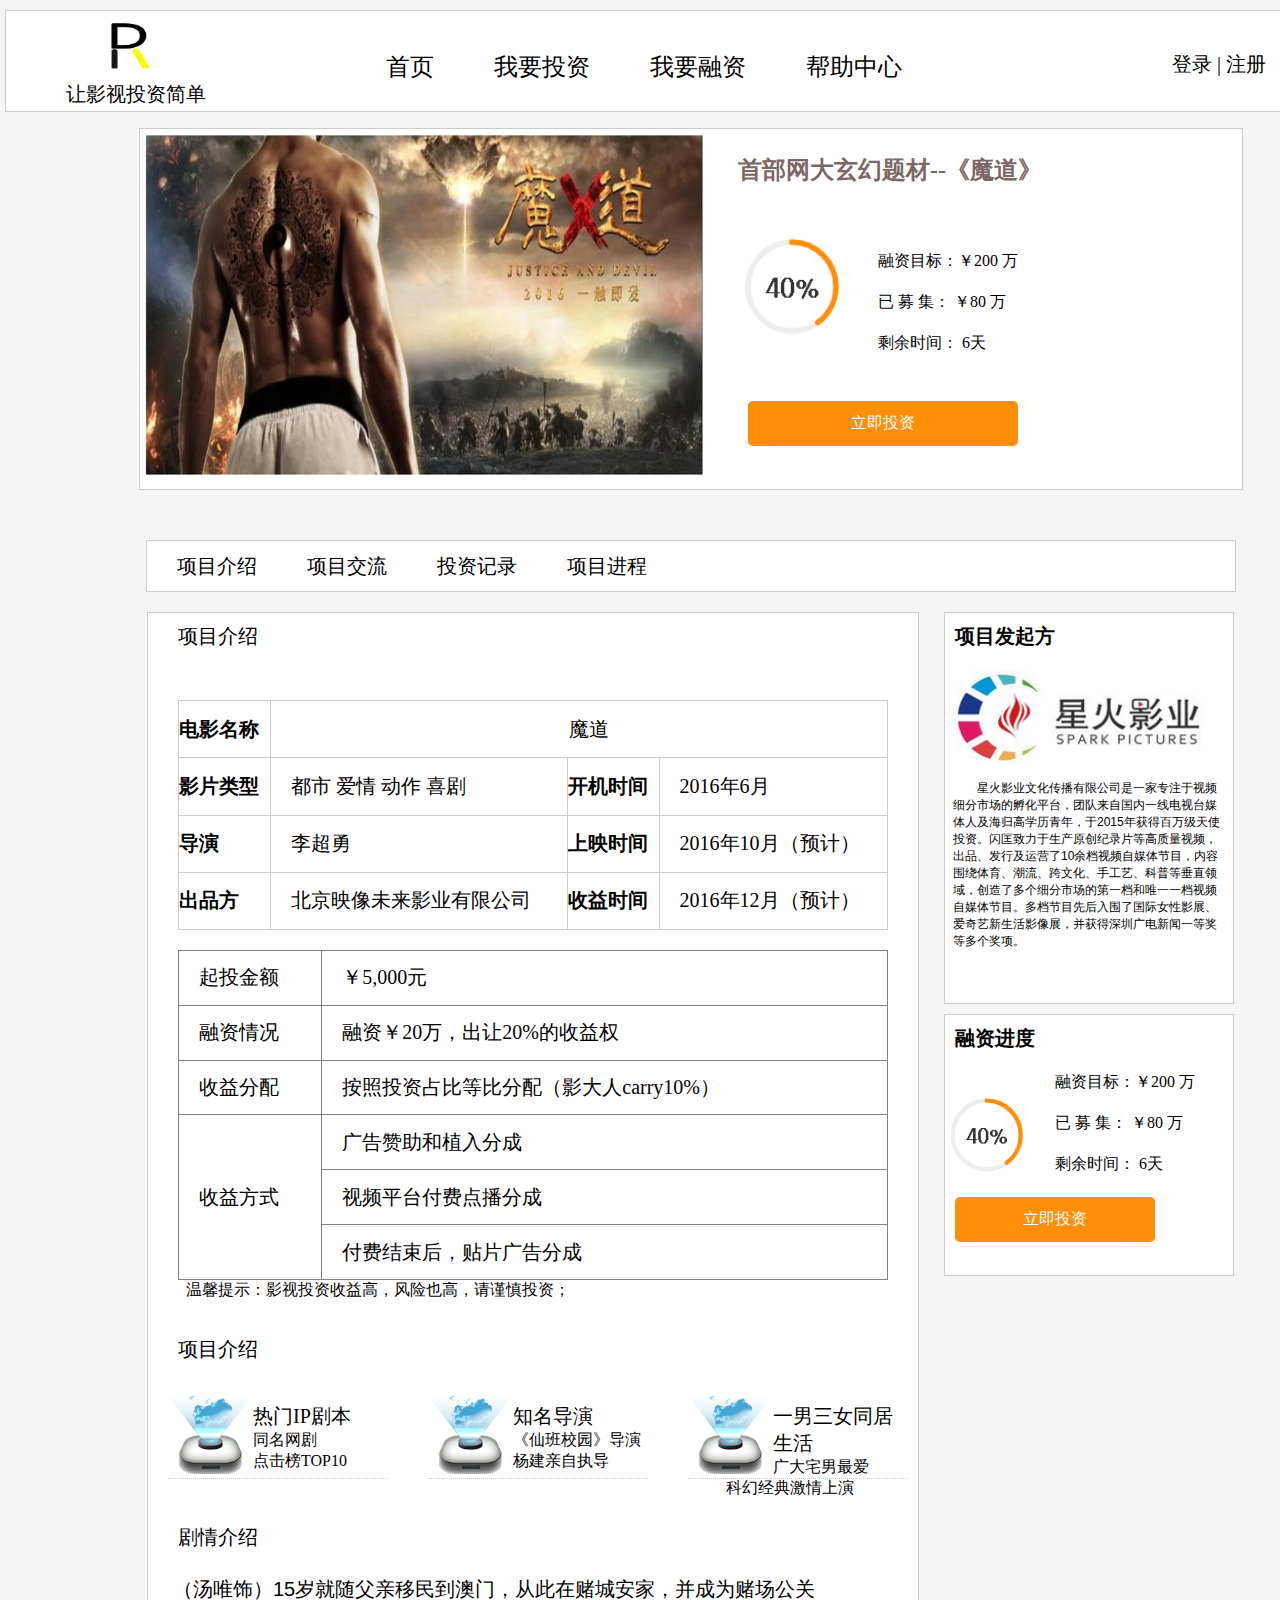
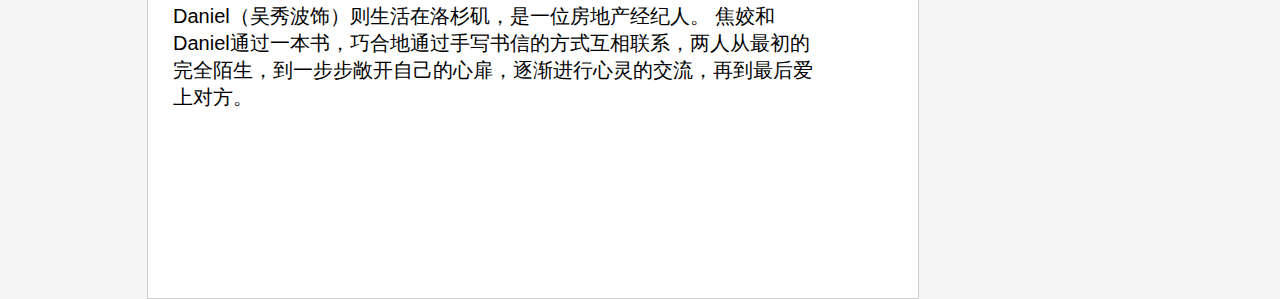
==== YDR/xmxq/xmxq.html @ 6dcab641 "the third" ====
<!DOCTYPE html>
<html>
<head>
    <title>投资记录</title>
    <meta charset="utf-8">
    <link rel="stylesheet" type="text/css" href="xmxq.css">
</head>
<body>
    <div class="nav">
       <div class="logo">
          <div class="home-logo"></div>
          <p>让影视投资简单</p>
       </div>
       <div class="nav-bar">
          <ul>
           <li><a href="#">首页</a></li>
           <li><a href="#">我要投资</a></li>
           <li><a href="#">我要融资</a></li>
           <li><a href="#">帮助中心</a></li>
         </ul>
       </div>
       <div class="login">
           <a href="login.html">登录</a> | <a href="login.html">注册</a> 
       </div>
    <div>

    <div class="md">
        <img src="images/md.jpg" id="pic">
        <div id="text">
            <h5>首部网大玄幻题材--《魔道》</h5>
            <div id="blank"></div>
            <div id="bfb"><img src="images/40.png" ></div>
            <div id="list">
                <ul>
                    <li>融资目标：￥200 万</li>
                    <li> 已  募  集：  ￥80 万</li>
                    <li>剩余时间：   6天</li>
                </ul>
            </div>
            <button type="button">立即投资</button>
        </div>
    </div>

    <div id="title">
        <ul>
            <li>项目介绍</li>
            <li>项目交流</li>
            <li>投资记录</li>
            <li>项目进程</li>
        </ul>
    </div>

    <div id="xm">
        <div id="jl">
             <h5>项目介绍</h5>
             <table bordercolor='#ccc' border='1' style="border-collapse: collapse" align="center" id="t1">
                    <tr>
                        <th>电影名称</th>
                        <td colspan="3" align="center">魔道</td>
                    </tr>
                    <tr>
                        <th>   影片类型</th>
                        <td>   都市 爱情 动作 喜剧</td>
                        <th>   开机时间</th>
                        <td>   2016年6月</td>
                    </tr>
                    <tr>
                        <th>   导演</th>
                        <td>   李超勇</td>
                        <th>   上映时间</th>
                        <td>   2016年10月（预计）</td>
                    </tr>
                    <tr>
                        <th>   出品方</th>
                        <td>   北京映像未来影业有限公司</td>
                        <th>   收益时间</th>
                        <td>   2016年12月（预计）</td>
                    </tr>
            </table>

            <table border='1' style="border-collapse: collapse" align="center" id="t2">
              <tr>
                  <td>起投金额</td>
                  <td>￥5,000元</td>
              </tr>
               <tr>
                  <td>融资情况</td>
                  <td>融资￥20万，出让20%的收益权</td>
              </tr>
               <tr>
                  <td>收益分配</td>
                  <td>按照投资占比等比分配（影大人carry10%）</td>
              </tr>
               <tr>
                  <td rowspan="3">收益方式</td>
                  <td>广告赞助和植入分成</td>
              </tr>
               <tr>
                  <td>视频平台付费点播分成</td>
              </tr>
               <tr>
                  <td>付费结束后，贴片广告分成</td>
              </tr>

           </table>
           <h6>温馨提示：影视投资收益高，风险也高，请谨慎投资；</h6>

           <div id="xmld">
              <h5>项目介绍</h5>
               <div id="box">   
                  <div class="box">
                      <img src="images/icon1.png">
                      <h5>热门IP剧本</h5>
                      <h6>同名网剧</h6>
                      <h6>点击榜TOP10</h6>
                  </div>
                  <div class="box">
                      <img src="images/icon1.png">
                      <h5>知名导演</h5>
                      <h6>《仙班校园》导演</h6>
                      <h6>杨建亲自执导</h6>
                  </div> 
                   <div class="box" id="blast">
                      <img src="images/icon1.png">
                      <h5>一男三女同居生活</h5>
                      <h6>广大宅男最爱</h6>
                      <h6>科幻经典激情上演</h6>
                  </div>
              </div>
           </div>
           <!-- <div id="clear"></div>   ？出现在box上面 -->
           <div id="jqjs">
               <h5>剧情介绍</h5>
               <div id="js">
                   <p>（汤唯饰）15岁就随父亲移民到澳门，从此在赌城安家，并成为赌场公关Daniel（吴秀波饰）则生活在洛杉矶，是一位房地产经纪人。
                    焦姣和Daniel通过一本书，巧合地通过手写书信的方式互相联系，两人从最初的完全陌生，到一步步敞开自己的心扉，逐渐进行心灵的交流，再到最后爱上对方。
                    </p>
               </div>
            </div>

        </div>

        <div id="xx">
            <div id="xh">
                <h6>项目发起方</h6>
                <img src="images/xhyy.png">
                <p>星火影业文化传播有限公司是一家专注于视频细分市场的孵化平台，团队来自国内一线电视台媒体人及海归高学历青年，于2015年获得百万级天使投资。闪匡致力于生产原创纪录片等高质量视频，出品、发行及运营了10余档视频自媒体节目，内容围绕体育、潮流、跨文化、手工艺、科普等垂直领域，创造了多个细分市场的第一档和唯一一档视频自媒体节目。多档节目先后入围了国际女性影展、爱奇艺新生活影像展，并获得深圳广电新闻一等奖等多个奖项。</p>
            </div>
            <div id="jd">
                <h6>融资进度</h6>
                <div id="bfb-s"><img src="images/40.png" ></div>
                <div id="list-s">
                    <ul>
                        <li>融资目标：￥200 万</li>
                        <li> 已  募  集：  ￥80 万</li>
                        <li>剩余时间：   6天</li>
                    </ul>
                </div>
                <button type="button">立即投资</button>
            </div>
        </div>
    </div>

    <div id="fatherbox">
        <div id="box1" style="float:left;"></div>
        <div id="box2" style="overflow:hidden;"></div>
    </div>

</body>
</html>
---- YDR/xmxq/xmxq.css ----
*{
  margin: 0px;
  padding: 0px;
}
body {
  margin:0px;
  position:static;
  left:auto;
  width:1381px;
  margin-left:0;
  margin-right:0;
  text-align:left;
  background: #f5f5f5;
}
a{
  text-decoration:none;
  color:black;
  font-weight: 100;
}
p{
  font-family:'Arial Normal', 'Arial';
  text-align:center;
}
.nav{
    width:1370px;  
    height: 100px;
    margin-left: 5px;
    margin-top: 10px;
    border:solid 1px #ccc;
    font-size: 20px;
    color:black;
    background: #ffffff;
}
.logo{
  margin-right: 120px;
    margin-left: 60px;
    float:left;
}
.home-logo{
  margin-top: 10px;
  margin-bottom: 10px;
  margin-left: 20px; 
  width:100px;
  height:50px;
  background-image:url(images/logo.png);
  background-size:contain; 
}
.nav-bar{
  margin-top:40px;
  margin-right: 270px;
  float:left;
}
.nav-bar ul li{
    float:left;
    font-size: 24px;
    list-style: none;
    margin-left: 60px;
}
.login{
  margin-top: 40px;
  margin-left: 50px;
}
.md{
  width: 1092px;
  height: 350px;
  padding-left: 3px;
  padding-top: 1px;
  margin:50px auto;   /*margin的实际效果只有10px；其兄弟元素并未设置margin-bottom 不构成外边距坍塌*/
  background: #fff;
  padding: 5px;
  border:solid 1px #ccc;
}
#pic{
  display: block;
  width: 558px;
  height: 341px;
  float: left;
}
#text{
  background: #fff;
  width: 450px;
  height: 330px;
  padding-left: 35px;
  padding-top: 20px;
  overflow: hidden;
}
#text h5{
  font-size: 24px;
  color: #7D6666;
}
#text h6{
  font-size: 16px;
}
#blank{
  width: 450px;
  height: 45px;
}
#bfb{
  height: 110px;
  width: 110px;
  float: left;
  background: blue;
}
#bfb img{
  height: 110px;
  width: 110px;
}
#list{
 padding-left: 30px;
 padding-top: 0px;   /* padding为正值时撑大盒子*/
  width: 230px;
  height: 120px;
  overflow: hidden;

}
#list ul li{
  font-size: 16px;
  margin-top: 20px;
  list-style: none;
}
#text button{
  width: 270px;
  height: 45px;
  margin-top: 50px;
  background: #FF8E09;
  color: #fff;
  margin-left: 10px;
  border-radius: 5px;
  box-shadow: none;
  font-size: 16px;
  border:none;
}
#title{
  width: 1058px;
  height: 50px;
  margin: 0 auto;
  background: #fff;
  margin-top: 30px;
  border:solid 1px #ccc;
  padding-left: 30px;
}
#title ul li{
  float: left;
  margin-right: 50px;
  list-style: none;
  font-size: 20px;
  line-height: 50px;
  color: black;
}
#xm{
  width: 1088px;
  margin: 0 auto;
  margin-top: 20px;
  height: 800px;
  padding: 0px;
}
#jl{
  width: 770px;
  height: 1285px;
  float: left;
  background: #fff;
  border: 1px solid #ccc;
}
#jl h5{
  font-size: 20px;
  margin-left: 30px;
  margin-top: 10px;
  font-weight: normal;

}
#jl h6{
  font-size: 16px;
  font-weight: normal;
  margin-left: 38px;
}
#t1{
  width: 710px;
  height: 230px;
  margin: 0 auto;
  margin-top: 50px;
  font-size: 20px;
}
#t2{
  width: 710px;
  height: 330px;
  margin: 0 auto;
  margin-top:20px;
  font-size: 20px;
}
#t1 td,#t2 td{
  text-indent: 1em;
}
#xmld{
  margin-top: 35px;
  text-align: left;
}
#box{
  padding-left:20px; 
}
.box{
  width: 220px;
  height: 85px;
  padding-top: 30px;
  margin-right: 40px;
  font-size: 14px;
  float: left;
  border-bottom: 1px dotted #ccc;
}
.box h5{
  font-size: 18px;
}
.box img{
  width: 85px;
  height: 85px;
  float: left;
}
#blast{
  margin-right: 0px;
}
/*#clear{
  width: 500px;
  height: 35px;
  background: red;
}*/
#jqjs{
  
  margin-top: 35px;
  display: inline-block;
  width: 680px;
  height: 155px;
}
#jqjs p{
  text-align: left;
}
#js{
  margin-top: 25px;
  padding-left: 25px;
}
#id{
  margin-right: 95px;
  margin-left: 10px;
}
#num{
  margin-right: 90px;
}
#wz {
  height: 55px;
}
#wz span{
  line-height: 55px;
}
#pag{
  margin-top:45px;
  margin-left: 220px;
}
#pag span{
  width: 25px;
  height: 25px;
  display: inline-block;
  float: left;
  margin-left: 10px;
  border:1px solid #3D3D3D;
}
#last{
  width: 65px;
  border:1px solid #3D3D3D;
  height: 25px;
  margin-left: 10px;
  display: inline-block;
}
#xx{
  width: 290px;
  overflow: hidden;
  padding-left:25px; 
  height: 800px;
}
#xh{
  width: 288px;
  height: 390px;
  border: 1px solid #ccc;
  background: #fff;
}
#xh img{
  width: 250px;
  height: 95px;
  margin-left: 10px;
  margin-top: 20px;
}
#xh h6,#jd h6{
  font-size: 20px;
  margin-top: 10px;
  margin-left: 10px;
}
#xh p{
  font-size: 12px;
  text-indent: 2em;
  margin-left: 8px;
  margin-right: 8px;
  margin-top: 10px;
  word-wrap: break-word;
  text-align: left;
}
#jd{
  width: 288px;
  height: 260px;
  border: 1px solid #ccc;
  background: #fff;
  margin-top: 10px;
}
#bfb-s{
  height: 85px;
  width: 85px;
  float: left;
  margin-top: 40px;
}
#bfb-s img{
  height: 85px;
  width: 85px;
}
#list-s{
  padding-left: 25px;
  padding-top: 0px;   /* 在盒子有固定宽高的情况下 padding为负值时无效 padding为正值时撑大盒子*/
  width: 150px;
  height: 120px;
  overflow: hidden;

}
#list-s ul li{
  font-size: 16px;
  margin-top: 20px;
  list-style: none;
}
#jd button{
  width: 200px;
  height: 45px;
  margin-left:30px;  /*margin-left不起作用 */
  margin-top: 20px;
  background: #FF8E09;
  color: #fff;
  margin-left: 10px;
  border-radius: 5px;
  box-shadow: none;
  font-size: 16px;
  border:none;
}
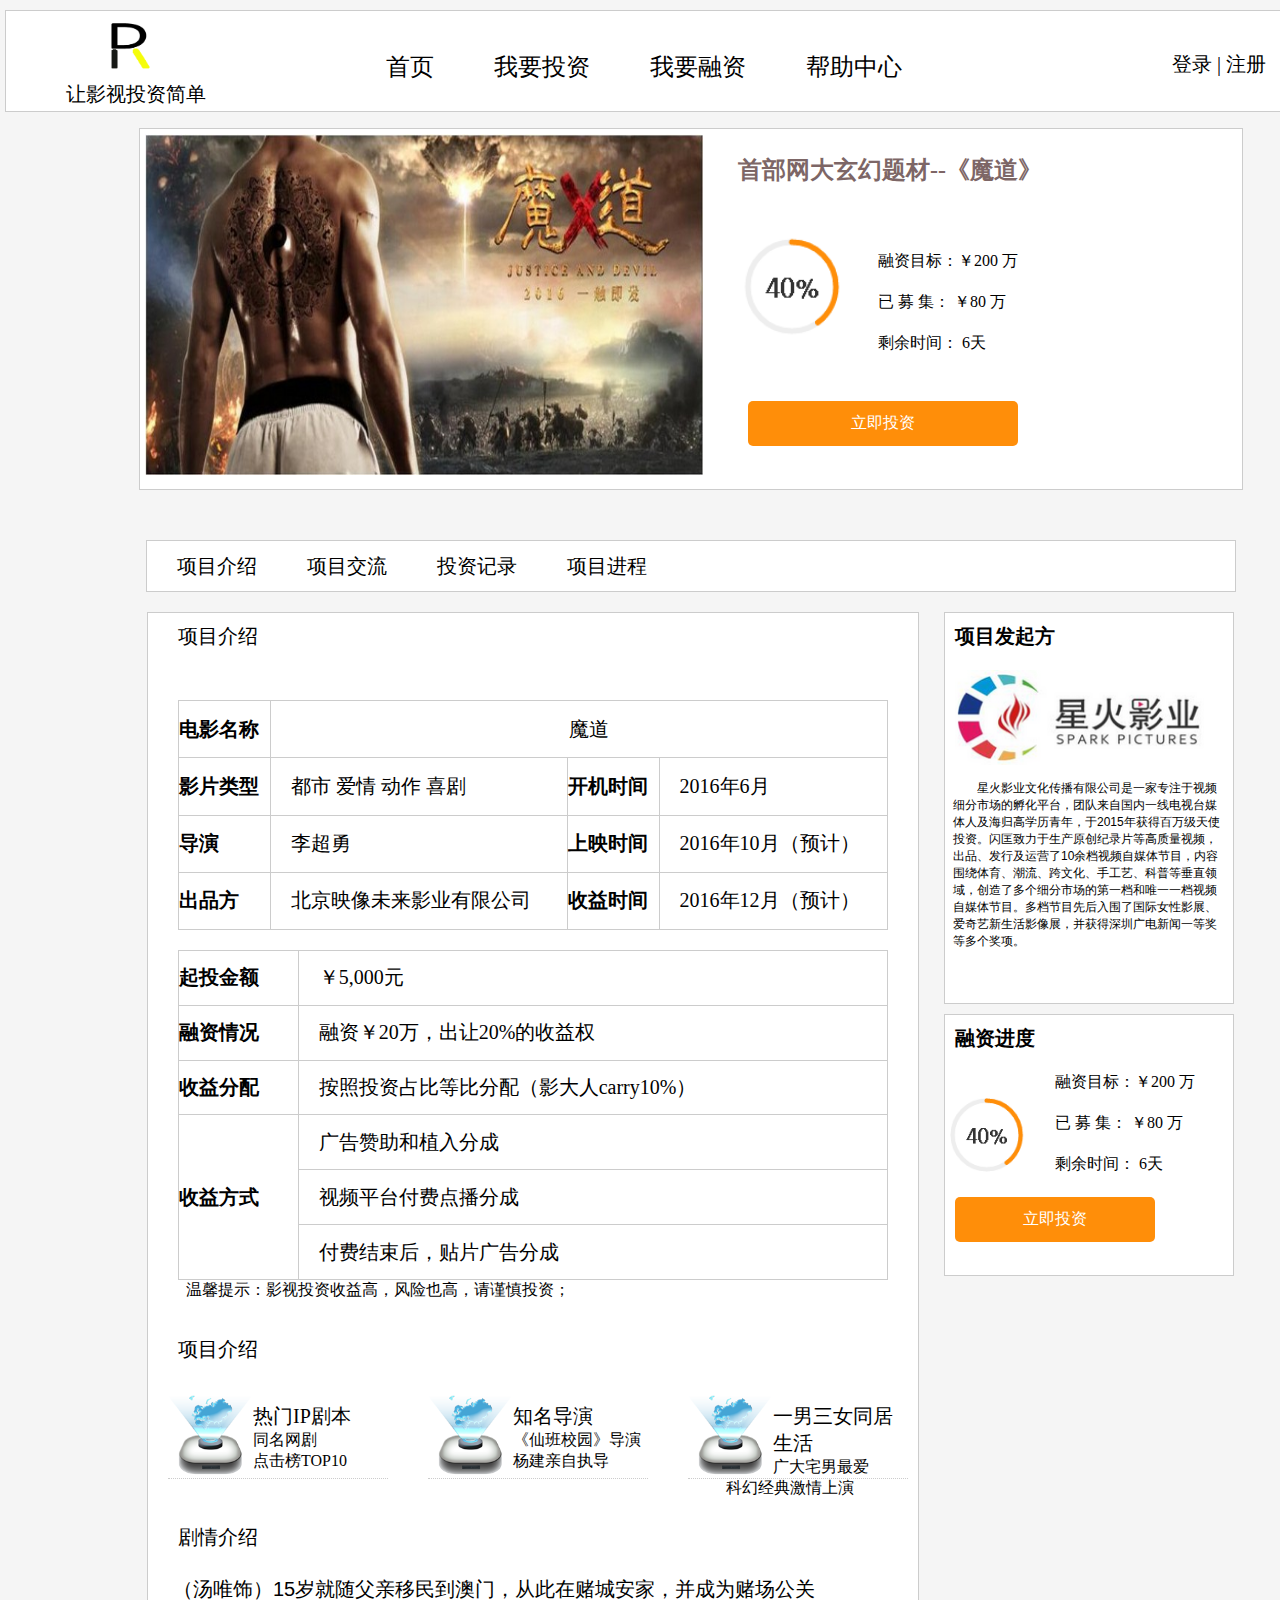
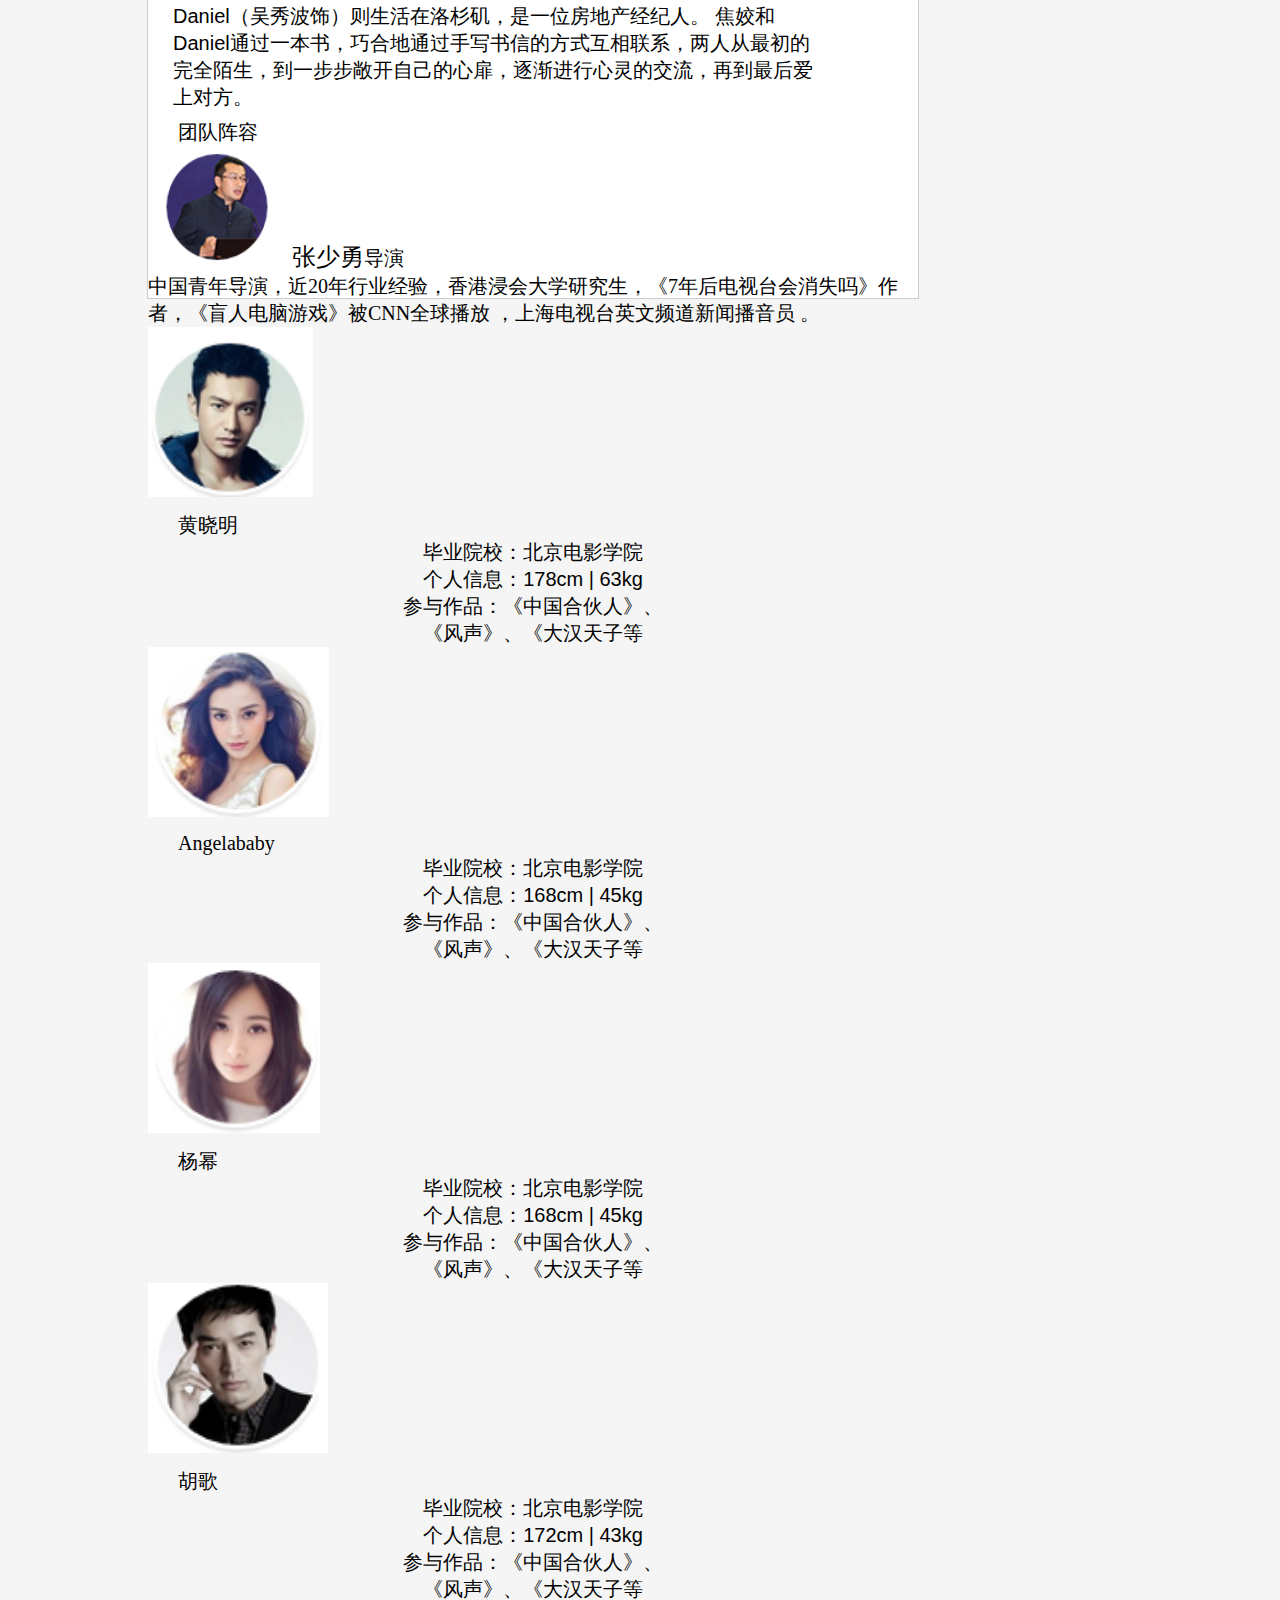
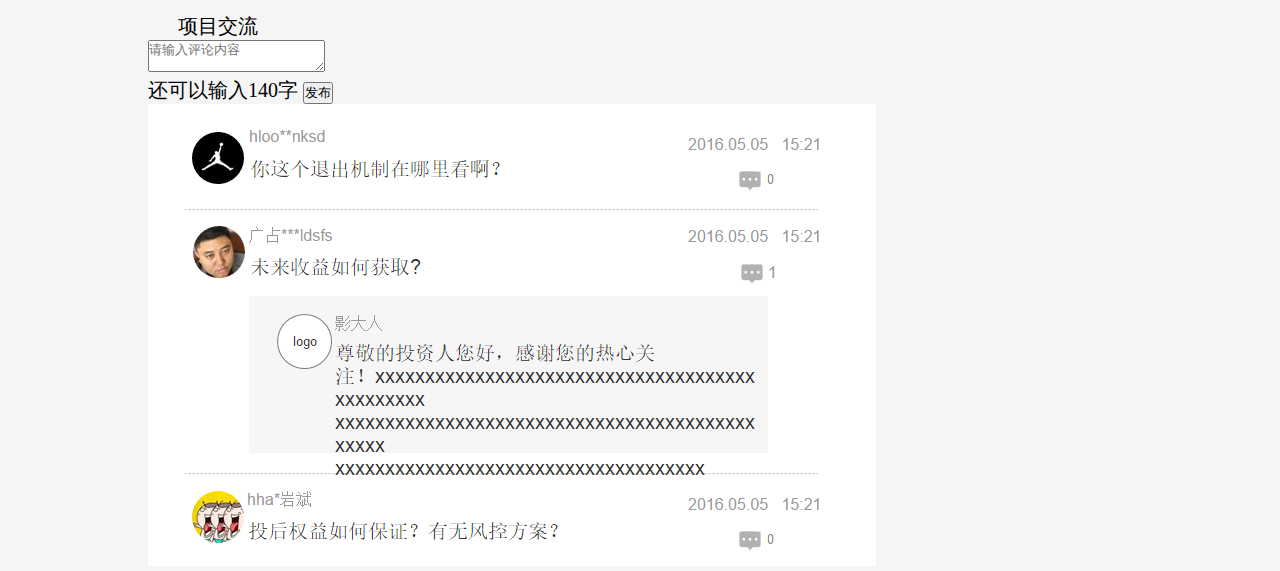
==== commit a05b0713: "the fourth" ====
--- a/YDR/xmxq/xmxq.html
+++ b/YDR/xmxq/xmxq.html
@@ -78,21 +78,21 @@
                     </tr>
             </table>
 
-            <table border='1' style="border-collapse: collapse" align="center" id="t2">
+            <table bordercolor='#ccc' border='1' style="border-collapse: collapse" align="center" id="t2">
               <tr>
-                  <td>起投金额</td>
+                  <th>起投金额</th>
                   <td>￥5,000元</td>
               </tr>
                <tr>
-                  <td>融资情况</td>
+                  <th>融资情况</th>
                   <td>融资￥20万，出让20%的收益权</td>
               </tr>
                <tr>
-                  <td>收益分配</td>
+                  <th>收益分配</th>
                   <td>按照投资占比等比分配（影大人carry10%）</td>
               </tr>
                <tr>
-                  <td rowspan="3">收益方式</td>
+                  <th rowspan="3">收益方式</th>
                   <td>广告赞助和植入分成</td>
               </tr>
                <tr>
@@ -138,6 +138,61 @@
                </div>
             </div>
 
+            <div id="tdzr">
+                <h5>团队阵容</h5>
+                <div id="zsy">
+                    <img src="images/dy.png" > 
+                    <span><big>张少勇</big>导演</span> </br>
+                    <span>中国青年导演，近20年行业经验，香港浸会大学研究生，《7年后电视台会消失吗》作者，《盲人电脑游戏》被CNN全球播放 ，上海电视台英文频道新闻播音员 。 </span>
+                </div>
+                <div id="yy">
+                    <div id="xx1" class="xx">
+                        <img src="images/hxm.png" height="170">
+                        <h5>黄晓明</h5>
+                        <p>毕业院校：北京电影学院</p>
+                        <p>个人信息：178cm | 63kg</p>
+                        <p>参与作品：《中国合伙人》、</p>
+                        <p>《风声》、《大汉天子等</p>
+                    </div>
+                     <div id="xx2" class="xx">
+                        <img src="images/yy.png" height="170">
+                        <h5>Angelababy</h5>
+                        <p>毕业院校：北京电影学院</p>
+                        <p>个人信息：168cm | 45kg</p>
+                        <p>参与作品：《中国合伙人》、</p>
+                        <p>《风声》、《大汉天子等</p>
+                    </div>
+                     <div id="xx3" class="xx">
+                        <img src="images/ym.png" height="170">
+                        <h5>杨幂</h5>
+                        <p>毕业院校：北京电影学院</p>
+                        <p>个人信息：168cm | 45kg</p>
+                        <p>参与作品：《中国合伙人》、</p>
+                        <p>《风声》、《大汉天子等</p>
+                    </div>
+                     <div id="xx4" class="xx">
+                        <img src="images/hg.png" height="170">
+                        <h5>胡歌</h5>
+                        <p>毕业院校：北京电影学院</p>
+                        <p>个人信息：172cm | 43kg</p>
+                        <p>参与作品：《中国合伙人》、</p>
+                        <p>《风声》、《大汉天子等</p>
+                    </div>
+                </div>
+            </div>
+
+            <div id="xmjl">
+                <h5>项目交流</h5>
+                <form>
+                    <textarea placeholder="请输入评论内容" width></textarea></br>
+                    <label>还可以输入140字</label>
+                    <button type="button" >发布</button>
+                </form>
+            </div>
+            <div id="pl">
+                <img src="images/pl.png">
+            </div>
+
         </div>
 
         <div id="xx">
@@ -161,10 +216,5 @@
         </div>
     </div>
 
-    <div id="fatherbox">
-        <div id="box1" style="float:left;"></div>
-        <div id="box2" style="overflow:hidden;"></div>
-    </div>
-
 </body>
 </html>